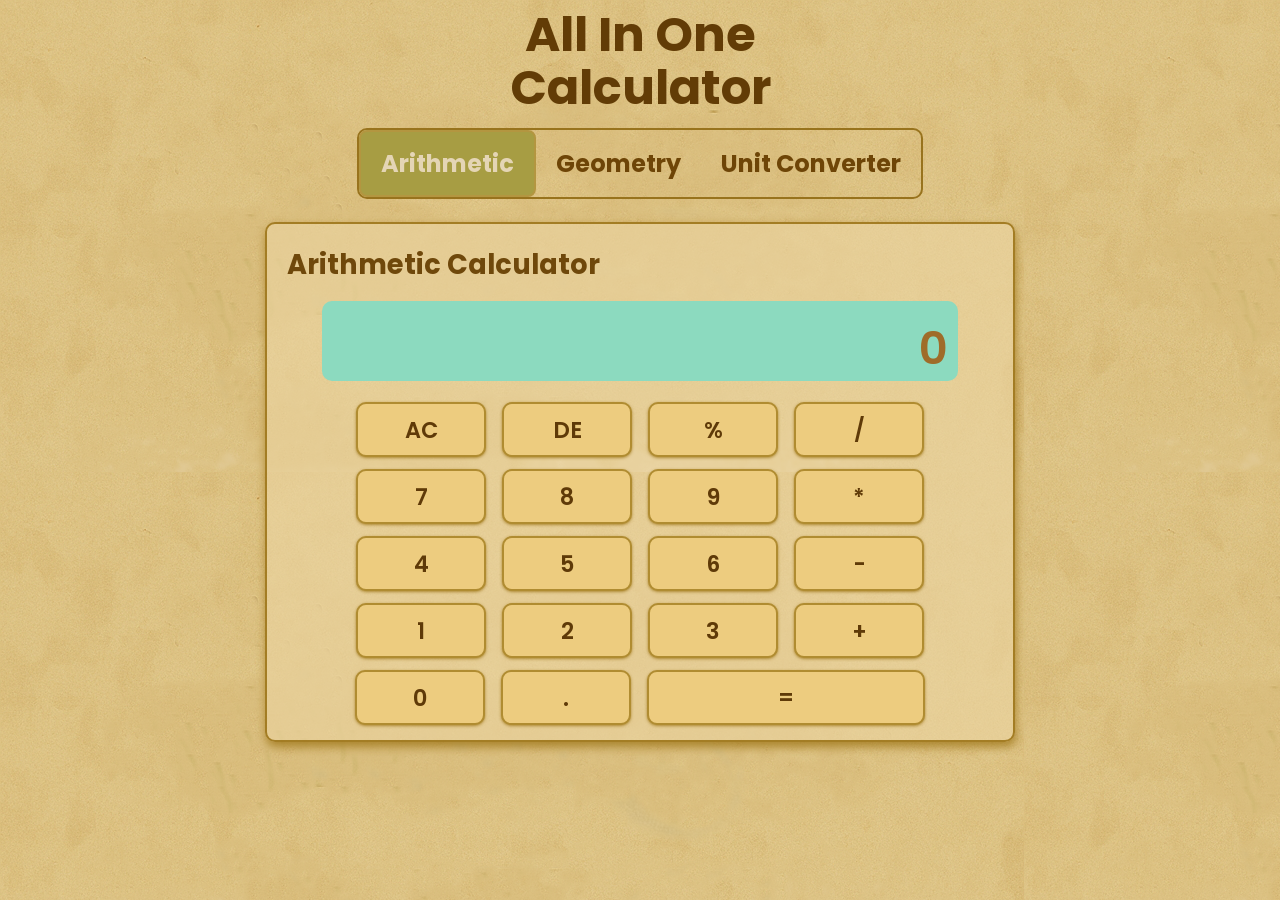
==== index.html @ 31ce897f "commit" ====
<!DOCTYPE html>
<html lang="en">
  <head>
    <meta charset="UTF-8" />
    <meta name="viewport" content="width=device-width, initial-scale=1.0" />
    <title>All In One Calculator</title>
    <link rel="stylesheet" href="../css/style.css" />
  </head>
  <body>
    <header>
      <h1>
        All In One <br />
        Calculator
      </h1>
      <div class="nav">
        <a class="navLink active arithmeticLink">Arithmetic</a>
        <a class="navLink geometryLink">Geometry</a>
        <a class="navLink unitLink">Unit Converter</a>
      </div>
    </header>
    <div class="container">
      <!-- Arithmetic Calculator -->
      <div class="arithmeticCal">
        <h3>Arithmetic Calculator</h3>
        <form>
          <div class="display">
            <input type="text" name="display" placeholder="0" disabled />
          </div>
          <div>
            <input type="button" value="AC" onclick="display.value = '' " />
            <input
              type="button"
              value="DE"
              onclick="display.value = display.value.toString().slice(0,-1) "
            />
            <input type="button" value="%" onclick="display.value += '%' " />
            <input type="button" value="/" onclick="display.value += '/' " />
          </div>
          <div>
            <input type="button" value="7" onclick="display.value += '7' " />
            <input type="button" value="8" onclick="display.value += '8' " />
            <input type="button" value="9" onclick="display.value += '9' " />
            <input type="button" value="*" onclick="display.value += '*' " />
          </div>
          <div>
            <input type="button" value="4" onclick="display.value += '4' " />
            <input type="button" value="5" onclick="display.value += '5' " />
            <input type="button" value="6" onclick="display.value += '6' " />
            <input type="button" value="-" onclick="display.value += '-' " />
          </div>
          <div>
            <input type="button" value="1" onclick="display.value += '1' " />
            <input type="button" value="2" onclick="display.value += '2' " />
            <input type="button" value="3" onclick="display.value += '3' " />
            <input type="button" value="+" onclick="display.value += '+' " />
          </div>
          <div>
            <input type="button" value="0" onclick="display.value += '0' " />
            <input type="button" value="." onclick="display.value += '.' " />
            <input
              type="button"
              value="="
              class="equal"
              onclick="display.value = eval(display.value)"
            />
          </div>
        </form>
      </div>

      <!-- Geometry Calculator -->
      <div class="geometryCal">
        <h3>Geometry Calculator</h3>
        <div class="geometry">
          <div class="left">
            <div class="d2">
              <span class="d">2D</span>
              <a class="geoLink active2 circleLink"
                ><img
                  class="img1"
                  src="../assets/images/circle.png"
                  style="width: 60px"
                  alt=""
                />
                <span style="margin-top: -3px">Circle</span>
              </a>
              <a class="geoLink squareLink"
                ><img
                  class="img2"
                  src="../assets/images/square.png"
                  style="width: 60px"
                  alt=""
                />
                <span style="margin-top: -3px">Square</span></a
              >
              <a class="geoLink rectangleLink"
                ><img
                  class="img3"
                  src="../assets/images/rectagle.png"
                  style="width: 70px; height: 55px"
                  alt=""
                />
                <span style="margin-top: -3px">Rectangle</span></a
              >
            </div>
            <div class="d3">
              <span class="d">3D</span>
              <a class="geoLink cubeLink"
                ><img
                  class="img4"
                  src="../assets/images/cube.png"
                  style="width: 60px"
                  alt=""
                />
                <span style="margin-top: -2px">Cube</span></a
              >
              <a class="geoLink sphereLink"
                ><img
                  class="img5"
                  src="../assets/images/sphere.png"
                  style="width: 60px"
                  alt=""
                />
                <span style="margin-top: -3px">Sphere</span></a
              >
              <a class="geoLink cylinderLink"
                ><img
                  class="img6"
                  src="../assets/images/cylinder.png"
                  style="width: 60px; height: 60px"
                  alt=""
                />
                <span style="margin-top: -3px">Cylinder</span></a
              >
            </div>
          </div>

          <!-- ================== Circle Calculator ================== -->
          <div class="right circleCalculator" id="circleCalculator">
            <h4>Circle Calculator</h4>
            <p>Measurement Type</p>
            <select id="calculationType">
              <option value="A">Area</option>
              <option value="P">Perimeter</option>
            </select>
            <div class="fd">
              <div class="formula">
                <span>Formula:</span>
                <p id="formulaDisplay">A = 2&pi;r&sup2;</p>
              </div>
            </div>
            <div class="circle">
              <div class="circleValues">
                <div class="radius">
                  <p>Radius (r)</p>
                  <div
                    style="
                      display: flex;
                      justify-content: center;
                      align-items: center;
                      margin-bottom: 1px;
                    "
                  >
                    <input type="number" id="circleRadius" placeholder="0" />
                    <select id="unitSelect">
                      <option value="mm">mm</option>
                      <option value="cm">cm</option>
                      <option value="m">m</option>
                    </select>
                  </div>
                </div>
                <div class="pi">
                  <p>Pi (&pi;)</p>
                  <input id="circlePi" placeholder="3.14159" disabled />
                </div>
              </div>
              <button
                class="cal"
                id="calculateCircle"
                onclick="circleCalculate()"
              >
                Calculate
              </button>
              <div id="circleResult">
                <span>Result</span>
                <p class="outputCircle"></p>
              </div>
            </div>
          </div>

          <!-- ================== Square Calculator ================== -->
          <div class="right squareCalculator">
            <h4>Square Calculator</h4>
            <p>Measurement Type</p>
            <select id="calculationTypeSquare">
              <option value="A">Area</option>
              <option value="P">Perimeter</option>
            </select>
            <div class="fd">
              <div class="formula">
                <span>Formula:</span>
                <p id="formulaDisplaySquare">A = a&sup2;</p>
              </div>
            </div>
            <div class="square">
              <div class="squareValues">
                <div class="side">
                  <p>Side (a)</p>
                  <div
                    style="
                      display: flex;
                      justify-content: center;
                      align-items: center;
                      margin-bottom: 1px;
                      margin-right: 10px;
                    "
                  >
                    <input type="number" id="squareSide" placeholder="0" />
                    <select id="unitSelectSquare">
                      <option value="mm">mm</option>
                      <option value="cm">cm</option>
                      <option value="m">m</option>
                      <option value="inch">inch</option>
                      <option value="foot">foot</option>
                    </select>
                  </div>
                </div>
              </div>
              <button
                class="cal"
                id="calculateSquare"
                onclick="calculateSquare()"
              >
                Calculate
              </button>
              <div id="circleResult">
                <span>Result</span>
                <p class="outputSquare"></p>
              </div>
            </div>
          </div>

          <!-- ================== Rectangle Calculator ================== -->
          <div class="right rectangleCalculator">
            <h4>Rectangle Calculator</h4>
            <p>Measurement Type</p>
            <select id="calculationTypeRect">
              <option value="A">Area</option>
              <option value="P">Perimeter</option>
            </select>
            <div class="fd">
              <div class="formula">
                <span>Formula:</span>
                <p id="formulaDisplayRect">A = l x b</p>
              </div>
            </div>
            <div class="rectangle">
              <div class="rectangleValues">
                <div class="length">
                  <p>Length (l)</p>
                  <input type="number" id="rectangleLength" placeholder="0" />
                </div>
                <div class="breadth">
                  <p>Breadth (b)</p>
                  <input type="number" id="rectangleBreadth" placeholder="0" />
                </div>
              </div>
              <button
                class="cal"
                id="calculateRectangle"
                onclick="calculateRectangle()"
              >
                Calculate
              </button>
              <div id="circleResult">
                <span>Result</span>
                <p class="outputRectangle"></p>
              </div>
            </div>
          </div>

          <!-- ================== Cube Calculator ================== -->
          <div class="right cubeCalculator">
            <h4>Cube Calculator</h4>
            <p>Measurement Type</p>
            <select id="calculationTypeCube">
              <option value="LSA">Lateral Surface Area (LSA)</option>
              <option value="TSA">Total Surface Area (TSA)</option>
              <option value="V">Volume (V)</option>
            </select>
            <div class="fd">
              <div class="formula">
                <span>Formula:</span>
                <p id="formulaDisplayCube">LSA = 4 x a&sup2;</p>
              </div>
            </div>
            <div class="cube">
              <div class="cubeValues">
                <div class="side">
                  <p>Side (a)</p>
                  <div
                    style="
                      display: flex;
                      justify-content: center;
                      align-items: center;
                      margin-bottom: 1px;
                      margin-right: 10px;
                    "
                  >
                    <input type="number" id="cubeSide" placeholder="0" />
                    <select id="unitSelectCube">
                      <option value="mm">mm</option>
                      <option value="cm">cm</option>
                      <option value="m">m</option>
                      <option value="inch">inch</option>
                      <option value="foot">foot</option>
                    </select>
                  </div>
                </div>
              </div>
              <button class="cal" id="calculateCube" onclick="calculateCube()">
                Calculate
              </button>
              <div id="circleResult">
                <span>Result</span>
                <p class="outputCube"></p>
              </div>
            </div>
          </div>

          <!-- ================== Sphere Calculator ================== -->
          <div class="right sphereCalculator">
            <h4>Sphere Calculator</h4>
            <p>Measurement Type</p>
            <select id="calculationTypeSphere">
              <option value="SA">Surface Area (SA)</option>
              <option value="V">Volume (V)</option>
            </select>
            <div class="fd">
              <div class="formula">
                <span>Formula:</span>
                <p id="formulaDisplaySphere">SA = 4 x &pi; x r&sup2;</p>
              </div>
            </div>
            <div class="sphere">
              <div class="sphereValues">
                <div class="radius">
                  <p>Radius (r)</p>
                  <div
                    style="
                      display: flex;
                      justify-content: center;
                      align-items: center;
                      margin-bottom: 1px;
                    "
                  >
                    <input type="number" id="sphereRadius" placeholder="0" />
                    <select id="unitSelectSphere">
                      <option value="mm">mm</option>
                      <option value="cm">cm</option>
                      <option value="m">m</option>
                    </select>
                  </div>
                </div>
                <div class="pi">
                  <p>Pi (&pi;)</p>
                  <input id="spherePi" placeholder="3.14159" disabled />
                </div>
              </div>
              <button
                class="cal"
                id="calculateSphere"
                onclick="calculateSphere()"
              >
                Calculate
              </button>
              <div id="circleResult">
                <span>Result</span>
                <p class="outputSphere"></p>
              </div>
            </div>
          </div>

          <!-- ================== Cylinder Calculator ================== -->
          <div class="right cylinderCalculator">
            <h4>Cylinder Calculator</h4>
            <p>Measurement Type</p>
            <select id="calculationTypeCyl">
              <option value="LSA">Lateral Surface Area (LSA)</option>
              <option value="TSA">Total Surface Area (TSA)</option>
              <option value="V">Volume (V)</option>
            </select>
            <div class="fd">
              <div class="formula">
                <span>Formula:</span>
                <p id="formulaDisplayCyl">TSA = 2&pi;rh + 2&pi;r&sup2;</p>
              </div>
            </div>

            <div class="cylinder">
              <div class="cylinderValues">
                <div class="radius">
                  <p>Radius (r)</p>
                  <input type="number" id="cylinderRadius" placeholder="0" />
                </div>
                <div class="height">
                  <p>Height (h)</p>
                  <input type="number" id="cylinderHeight" placeholder="0" />
                </div>
              </div>
              <button
                class="cal"
                id="calculateCylinder"
                onclick="calculateCylinder()"
              >
                Calculate
              </button>
              <div id="circleResult">
                <span>Result</span>
                <p class="outputCylinder"></p>
              </div>
            </div>
          </div>
        </div>
      </div>

      <div class="unitConverter">
        <h3>Unit Converter</h3>
        <div class="unitConverterCal">
          <div class="left">
            <div class="l1">
              <a class="unitLink active1 lengthLink"
                ><img
                  class="img7"
                  src="../assets/images/length.png"
                  style="width: 90px"
                  alt=""
                /><span>Length</span></a
              >
              <a class="unitLink weightLink"
                ><img
                  class="img8"
                  src="../assets/images/weight.png"
                  style="width: 90px"
                  alt=""
                /><span>Weight</span></a
              >
              <a class="unitLink timeLink"
                ><img
                  class="img9"
                  src="../assets/images/time.png"
                  style="width: 60px"
                  alt=""
                /><span>Time</span></a
              >
            </div>

            <div class="l2">
              <a class="unitLink temperatureLink"
                ><img
                  class="img10"
                  src="../assets/images/temp.png"
                  style="width: 60px"
                  alt=""
                /><span>Temperature</span></a
              >
              <a class="unitLink volumeLink"
                ><img
                  class="img11"
                  src="../assets/images/volume.png"
                  style="width: 60px"
                  alt=""
                /><span>Volume</span></a
              >
              <a class="unitLink currencyLink"
                ><img
                  class="img12"
                  src="../assets/images/currency.png"
                  style="width: 40px"
                  alt=""
                /><span>Currency</span></a
              >
            </div>
          </div>

          <div class="right length" id="Length">
            <h4>Length Converter</h4>
            <p>Value to Convert</p>
            <input type="number" id="inputValue" placeholder="0" />
            <div class="units">
              <div class="fromTo">
                <p>From</p>
                <select id="from">
                  <option value="m">Meter</option>
                  <option value="km">Kilometer</option>
                  <option value="cm">Centimeter</option>
                  <option value="mm">Millimeter</option>
                </select>
                <p>To</p>
                <select id="to">
                  <option value="km">Kilometer</option>
                  <option value="cm">Centimeter</option>
                  <option value="mm">Millimeter</option>
                  <option value="m">Meter</option>
                </select>
              </div>
              <button id="convert" onclick="convertLength()">Convert</button>
            </div>

            <div id="result">
              <span>Result</span>
              <p class="outputValue outputLength"></p>
            </div>
          </div>

          <div class="right weight">
            <h4>Weight Converter</h4>
            <p>Value to Convert</p>
            <input type="number" id="inputWeight" placeholder="0" />
            <div class="units">
              <div class="fromTo">
                <p>From</p>
                <select id="fromWeight">
                  <option value="g">Gram</option>
                  <option value="kg">Kilogram</option>
                  <option value="mg">Milligram</option>
                </select>
                <p>To</p>
                <select id="toWeight">
                  <option value="kg">Kilogram</option>
                  <option value="mg">Milligram</option>
                  <option value="g">Gram</option>
                </select>
              </div>
              <button id="convert" onclick="convertWeight()">Convert</button>
            </div>

            <div id="result">
              <span>Result</span>
              <p class="outputValue outputWeight"></p>
            </div>
          </div>

          <div class="right time">
            <h4>Time Converter</h4>
            <p>Value to Convert</p>
            <input type="number" id="inputTime" placeholder="0" />
            <div class="units">
              <div class="fromTo">
                <p>From</p>
                <select id="fromTime">
                  <option value="sec">Second</option>
                  <option value="min">Minute</option>
                  <option value="hr">Hour</option>
                </select>
                <p>To</p>
                <select id="toTime">
                  <option value="min">Minute</option>
                  <option value="hr">Hour</option>
                  <option value="sec">Second</option>
                </select>
              </div>
              <button id="convert" onclick="convertTime()">Convert</button>
            </div>

            <div id="result">
              <span>Result</span>
              <p class="outputValue outputTime"></p>
            </div>
          </div>

          <div class="right temperature">
            <h4>Temperature Converter</h4>
            <p>Value to Convert</p>
            <input type="number" id="inputTemp" placeholder="0" />
            <div class="units">
              <div class="fromTo">
                <p>From</p>
                <select id="fromTemp">
                  <option value="C">Celsius</option>
                  <option value="F">Fahrenheit</option>
                  <option value="K">Kelvin</option>
                </select>
                <p>To</p>
                <select id="toTemp">
                  <option value="F">Fahrenheit</option>
                  <option value="K">Kelvin</option>
                  <option value="C">Celsius</option>
                </select>
              </div>
              <button id="convert" onclick="convertTemperature()">
                Convert
              </button>
            </div>

            <div id="result">
              <span>Result</span>
              <p class="outputValue outputTemperature"></p>
            </div>
          </div>

          <div class="right volume">
            <h4>Volume Converter</h4>
            <p>Value to Convert</p>
            <input type="number" id="inputVolume" placeholder="0" />
            <div class="units">
              <div class="fromTo">
                <p>From</p>
                <select id="fromVolume">
                  <option value="liter">Liter</option>
                  <option value="milliliter">Milliliter</option>
                </select>
                <p>To</p>
                <select id="toVolume">
                  <option value="milliliter">Milliliter</option>
                  <option value="liter">Liter</option>
                </select>
              </div>
              <button id="convert" onclick="convertVolume()">Convert</button>
            </div>

            <div id="result">
              <span>Result</span>
              <p class="outputValue outputVolume"></p>
            </div>
          </div>

          <div class="right currency">
            <h4>Currency Converter</h4>
            <p>Value to Convert</p>
            <input type="number" id="inputCurrency" placeholder="0" />
            <div class="units">
              <div class="fromTo">
                <p>From</p>
                <select id="fromCu">
                  <option value="usd">USD</option>
                  <option value="eur">EUR</option>
                  <option value="gbp">GBP</option>
                  <option value="inr">INR</option>
                </select>
                <p>To</p>
                <select id="toCu">
                  <option value="eur">EUR</option>
                  <option value="gbp">GBP</option>
                  <option value="inr">INR</option>
                  <option value="usd">USD</option>
                </select>
              </div>
              <button id="convert" onclick="convertCurrency()">Convert</button>
            </div>

            <div id="result">
              <span>Result</span>
              <p class="outputValue outputCurrency"></p>
            </div>
          </div>
        </div>
      </div>
    </div>

    <script src="../javascript/main.js"></script>
  </body>
</html>
---- css/style.css ----
@import url('https://fonts.googleapis.com/css2?family=Poppins:ital,wght@0,100;0,200;0,300;0,400;0,500;0,600;0,700;0,800;0,900;1,100;1,200;1,300;1,400;1,500;1,600;1,700;1,800;1,900&display=swap');
*{
    margin: 0;
    padding: 0;
    box-sizing: border-box;
    font-family: "Poppins", sans-serif;
}
body{
    width: 100vw;
    height: 100vh;
    background: url(../assets/images/background.png);
}
header{
    display: flex;
    justify-content: center;
    align-items: center;
    flex-direction: column;
    padding: 23px 0;
}
.container{
    display: flex;
    justify-content: center;
    align-items: center;
    flex-direction: column;
}
h1{
    font-size: 3rem;
    color: #623c06;
    text-align: center;
    margin-top: -15px;
    line-height: 53px;
}
.nav{
    display: flex;
    justify-content: center;
    align-items: center;
    margin-top: 14px;
    border: 2.5px solid #98731d;
    border-radius: 10px;
    background-color: transparent;
}

.nav a{
    font-size: 1.5rem;
    font-weight: 700;
    color: rgba(110, 69, 7);
    cursor: pointer;
    padding: 14px 20px;
    border-radius: 8px;
    
}

.nav a.active{
    background-color: #a79d43;
    color: #ecdcc4e3;
    border: 2px solid #b39640;
}
.nav a:hover{
    color: #3d3c3c;
}
.nav .active:hover{
    background-color: #a79d43;
    color: #ecdcc4;
}
.navLink{
    transition: 0.1s;
}
/* Arithmetic Calculator */

.arithmeticCal{
    width: 750px;
    height: 520px;
    padding: 20px;
    border-radius: 10px;
    background-color: #ecd6a29f;
    box-shadow: 1px 5px 10px #9b7110be;
    border: 2.8px solid #986f11d9;
    margin-bottom: 20px;
}

h3{
    font-size: 1.7rem;
    color: rgba(111, 72, 11);
    margin-bottom: 15px;  
}

.arithmeticCal form{
    display: flex;
    flex-direction: column;
    align-items: center;
    justify-content: center;
}

.arithmeticCal .display{
    background-color: rgb(140, 218, 191);
    border-radius: 10px;
    width: 90%;
    height: 80px;
    display: flex;
    justify-content: flex-end;
    margin-bottom: 15px;
}

.arithmeticCal .display input{
    flex: 1;
    border: none;
    outline: none;
    background-color: transparent;
    text-align: end;
    margin-right: 10px;
    font-size: 2.8rem;
    margin-top: 20px;
    box-shadow: none;
    color: rgba(107, 117, 49);
}

input{
    width: 130px;
    height: 55px;
    margin: 6px;
    border-radius: 10px;
    font-size: 1.4rem;
    color: #5f3a08;
    font-weight: 600;
    cursor: pointer;
    background-color: #edcc7f;
    border: 2.3px solid #b08c31;
    box-shadow: 0 1px 3px #9b7110be;
}
::placeholder {
  color: #9f6c29;
  opacity: 1;
}

::-ms-input-placeholder {
  color: #5f3a08;
}
input:hover{
    background-color: #f0d88c;
}

.equal{
    width: 278px;
}





/* Geometry Calculator */
.geometryCal{
    width: 750px;
    height: fit-content;
    padding: 20px;
    background-color: #ecd6a29f;
    box-shadow: 1px 5px 10px #9b7110be;
    border: 2.8px solid #986f11d9;
    border-radius: 10px;
    display: flex;
    justify-content: center;
    align-items: center;
    display: none;
}

.geometry{
    display: flex;
    align-items: center;
    justify-content: center;
    gap: 19px;
}

.geometry .left{
    color: #5e440e;
    border: 2px solid #9d7f2e;
}

.geometry .right{
    h4{
        color: rgba(111, 72, 11);
    }
    p{
        color: #8e6719;
    }
}

.d2 span{
    font-size: 1.2rem;
    font-weight: 600;
    display: flex;
    justify-content: center;
    align-items: center;
    text-align: center;
    margin-bottom: -8px;
    margin-top: 10px;
}

.d3 span{
    font-size: 1.2rem;
    font-weight: 600;
    display: flex;
    justify-content: center;
    align-items: center;
    text-align: center;
    margin-bottom: -8px;
    margin-top: 10px
}



#circleResult{
    width: 365px;
    margin-top: 10px;
    margin-left: 6px;
    border-radius: 5px;
    color: #8e6719;
    border: 2px solid #9d7f2ec3;
    padding: 5px 10px;
    height: 70px;
}
#circleResult span{
    font-size: 0.9rem;
}
#circleResult .outputValue{
    font-size: 1.8rem;
    font-weight: 600;
    margin-top: 0px;
    margin-left: 10px;
}

#calculationType, 
#calculationTypeSquare, 
#calculationTypeRect,
#calculationTypeCube, 
#calculationTypeSphere, 
#calculationTypeCyl{
    width: 350px;
    height: 40px;
    font-size: 1rem;
    padding: 5px 10px;
    border-radius: 5px;
    border: 2px solid #9d7f2ed1;
    margin-left: 10px;
    background-color: transparent;
    outline: none;
    color: #5c410d;
}

option{
    color: #5c410d;
}
.circleValues{
    display: flex;
    gap: 12spx;
    margin-top: 7px;
}
.radius #radius{
    width: 170px;
}

.pi #pi{
    width: 170px;
}

.cal{
    width: 365px;
    height: 50px;
    font-size: 1.3rem;
    font-weight: 600;
    cursor: pointer;
    border-radius: 5px;
    border: none;
    background-color: #a79d43;
    color: #ecdcc4e3;
    margin-left: 5px;
    margin-top: 2px;
}

.cal:hover{
    background-color: #428ad7;
}

.fd{
    display: flex;
    flex-direction: column;
    align-items: center;
    justify-content: center;
}
.formula{
    width: fit-content;
    margin-top: 10px;
    color: #5c410d;
    text-align: center;
    border-radius: 5px;
    border: 2px solid #9d7f2ed1;
    padding: 8px 12px;
    border-radius: 5px;
    
}
.formula span{
    font-weight: 600;
}
#formulaDisplay,
#formulaDisplaySquare,
#formulaDisplayRect,
#formulaDisplayCube,
#formulaDisplaySphere,
#formulaDisplayCyl{
    font-size: 1.6rem;
}


.circleCalculator{
    h4{
        margin-bottom: -5px;
    }
    display: none;
}

.squareCalculator{
    h4{
        margin-bottom: -5px;
    }
    display: none;
}

.rectangleCalculator{
    h4{
        margin-bottom: -5px;
    }
    .rectangleValues{
        display: flex;
        gap: 12px;
        margin-top: 7px;
    }
    display: none;
}

.cubeCalculator{
    h4{
        margin-bottom: -5px;
    }
    display: none;
}

.sphereCalculator{
    h4{
        margin-bottom: -5px;
    }
    .sphereValues{
        display: flex;
        margin-top: 7px;
    }
   display: none;
}

.cylinderCalculator{
    h4{
        margin-bottom: -5px;
    }
    .cylinderValues{
        display: flex;
        gap: 12px;
        margin-top: 7px;
    }
    #height{
        width: 170px;
    }
    display: none;
}






/* Unit Converter */
.unitConverter{
    width: 750px;
    height: 520px;
    padding: 20px;
    background-color: #ecd6a29f;
    box-shadow: 1px 5px 10px #9b7110be;
    border: 2.8px solid #986f11d9;
    border-radius: 10px;
    display: flex;
    justify-content: center;
    align-items: center;
    display: none;
}


.unitConverterCal{
    display: flex;
    align-items: center;
    justify-content: center;
    gap: 20px;
}
.left{
    margin-left: 10px;
    height: 424px;
    /* width: 280px; */
    color: #5e440e;
    border: 2px solid #9d7f2e;
    display: flex;
    flex-wrap: wrap;
    border-radius: 10px;
}

.left a{
    width: 115px;
    height: 100px;
    display: flex;
    justify-content: center;
    flex-direction: column;
    align-items: center;
    border: 2px solid #9d7f2e;
    margin: 24px 12px;
    border-radius: 17px;
    cursor: pointer;
    font-weight: 600;
}

.l1 a{
    transition: 0.1s;
    margin: 30px 12px;
}
.l2 a{
    transition: 0.1s;
    margin: 30px 12px;
}
    

.right{
    flex: 1;
    border: 2px solid #9d7f2e;
    border-radius: 10px;
    padding: 10px;
}

h4{
    font-size: 1.2rem;
    color: #333;
    margin-bottom: 10px;  
}
.right p{
    font-size: 1.2rem;
    color: #8e6719;
    margin-top: 5px;
    margin-left: 5px;  
    font-weight: 600;
}
.right input{
    width: 95%;
    height: 40px;
    font-size: 1.2rem;
    padding: 5px 10px;
    margin-bottom: 7px;
    border-radius: 5px;
    background-color: transparent;
    border: 2px solid #9d7f2ec3;
    box-shadow: none;
    outline: none;
}
#unitSelect, #unitSelectSphere, #unitSelectCube, #unitSelectRect, #unitSelectCyl, #unitSelectSquare{
    width: 55px;
    height: 40px;
    font-size: 1rem;
    border-radius: 5px;
    border: 2px solid #9d7f2ec3;
    outline: none;
    color: #5c410d;
    background-color: transparent;
}

.right .units{
    display: flex;
    gap: 20px;
}

.fromTo{
    display: flex;
    flex-direction: column;
    gap: 10px;
}
.fromTo select{
    width: 250px;
    height: 40px;
    font-size: 1rem;
    padding: 5px 10px;
    border-radius: 5px;
    color: #5c410d;
    background-color: transparent;
    border: 2px solid #9d7f2ec3;
    margin-left: 5px;
    outline: none;
}
.units button{
    width: 100%;
    height: 128px;
    font-size: 1.3rem;
    font-weight: 600;
    cursor: pointer;
    border-radius: 5px;
    border: none;
    background-color: #a79d43;
    color: #ecdcc4e3;
    margin-top: 40px;
}
.units button:hover{
    background-color: #428ad7;
}
#result{
    width: 95%;
    margin-top: 23px;
    margin-bottom: 10px;
    margin-left: 6px;
    border-radius: 5px;
    color: #5c410d;
    border: 2px solid #9d7f2ec3;
    padding: 5px 10px;
    height: 83px;
}
#result span{
    font-size: 0.9rem;
}
.outputCircle, .outputSquare, .outputRect, .outputCube, .outputSphere, .outputCyl{
    font-size: 1.2rem !important;
    font-weight: 600;
    margin-top: 0px;
    margin-left: 10px;
    
}

.weight{
    display: none;
}

.time{
    display: none;
}

.temperature{
    display: none;
}

.volume{
    display: none;
}

.currency{
    display: none;
}
















@media (max-width: 767px) {
    header{
        padding: 4vw 0 5vw 0;
    }
    header h1{
        font-size: 2.2rem;
        line-height: 2rem;
        margin: 0 6vw
    }
    .arithmeticCal {
        width: 95vw;
        height: fit-content;
    }
    .arithmeticCal h3{
        text-align: center;
        font-size: 6vw;
    }
    form input{
        width: 18vw;
        margin: 5px 0.1vw;
    }
    form .equal{
        width: 38vw;
    }
    .nav{
        margin-top: 3.1vw;
        margin-bottom: 0.1vw;
        padding: 1vw;
    }
    .nav a{
        font-size: 3vw;
        padding: 2vw;
    }
    

    .geometryCal {
        width: 95vw;
        height: fit-content;
    }
    .geometry {
        flex-direction: column;
    }
    .geometry .left{
        flex-direction: row;
        height: 16.5vw;
        width: 83vw;
        flex-wrap: nowrap;
        overflow-y: auto;
        scrollbar-width: none;
        margin-left: -10px;
    }
    .left .d2{
        display: flex;   
        span{
            font-size: 2.5vw;
        } 
    }
    .geometry .left .d3{
        display: flex;    
        span{
            font-size: 2.5vw;
        }
    }
    .geometry .left .d{
            display: none;
    }
    .geometry .left a{
        width: 16vw;
        height: 14vw;
        margin: 1.2vw;
        border-radius: 2vw;
    }
    .geometryCal h3{
        text-align: center;
        font-size: 6vw;
    }
   
    .img1, .img2, .img4, .img5, .img6{
        width: 10vw !important;
        height: 10vw !important;
        margin-top: -0.9vw;
    }
    .img3{
        width: 12vw !important;
        height: 10vw !important;
        margin-top: -0.9vw;
    }
    .geometry .right{
        width: 84vw;
        h4{
            font-size: 5vw;
            text-align: center;
        }
        p{
            font-size: 3.5vw;
            font-weight: 600;
        }
        input{
            width: 96%;
            height: 7vw;
            font-size: 3vw;
        }
        .cal {
            width: 98%;
            height: 10vw;
            font-size: 5vw;
            margin-top: 2vw;
        }
    }
    #circleResult span {
        font-size: 3.5vw;
    }
    #calculationType, #calculationTypeSquare, #calculationTypeRect, #calculationTypeCube, #calculationTypeSphere, #calculationTypeCyl {
        width: 99%;
        margin: auto;
        font-size: 3.5vw;
        height: 8vw;
    }
    #formulaDisplay, #formulaDisplaySquare, #formulaDisplayRect, #formulaDisplayCube, #formulaDisplaySphere, #formulaDisplayCyl {
        font-size: 5vw;
    }
    .formula span {
        font-size: 3vw;
    }
    #circleResult {
        width: 98%;
    }


    .unitConverter{
        width: 95vw;
        height: fit-content;
    }
    .unitConverterCal{
        flex-direction: column;
    }
    .unitConverterCal .left{
        flex-direction: row;
        height: 16.5vw;
        width: 83vw;
        flex-wrap: nowrap;
        overflow-y: auto;
        scrollbar-width: none;
        margin-left: -10px;
    }
    .unitConverterCal .left a{
        width: 18vw;
        height: 14vw;
        margin: 1vw;
        border-radius: 2vw;
        span{
            font-size: 2.5vw;
        }
    }
    .unitConverter h3{
        text-align: center;
        font-size: 4.4vw;
    }
    .img7, .img8, .img9, .img10, .img11, .img12{
        width: 10vw !important;
        height: 8vw !important;
    }
    .l1, .l2{
        display: flex;
    }

    .unitConverterCal .right{
        width: 84vw;
        h4{
            font-size: 5vw;
            text-align: center;
        }
        p{
            font-size: 3vw;
        }
        input{
            width: 96%;
            height: 7vw;
            font-size: 3vw;
        }
        .cal {
            width: 98%;
            height: 10vw;
            font-size: 5vw;
        }
    }
    .fromTo select {
        width: 52vw;
        height: 8vw;
        font-size: 3vw;
    }
    .fromTo{
        gap: 1vw;
    }
    .units button {
        width: 20vw;
        height: 24vw;
        margin-top: 6.5vw;
        font-size: 3vw;
    }
    .right .units {
        gap: 5vw;
    }
    .right input{
        margin-bottom: 0vw;
    }
    #result .outputValue {
        font-size: 4vw;
    }
}
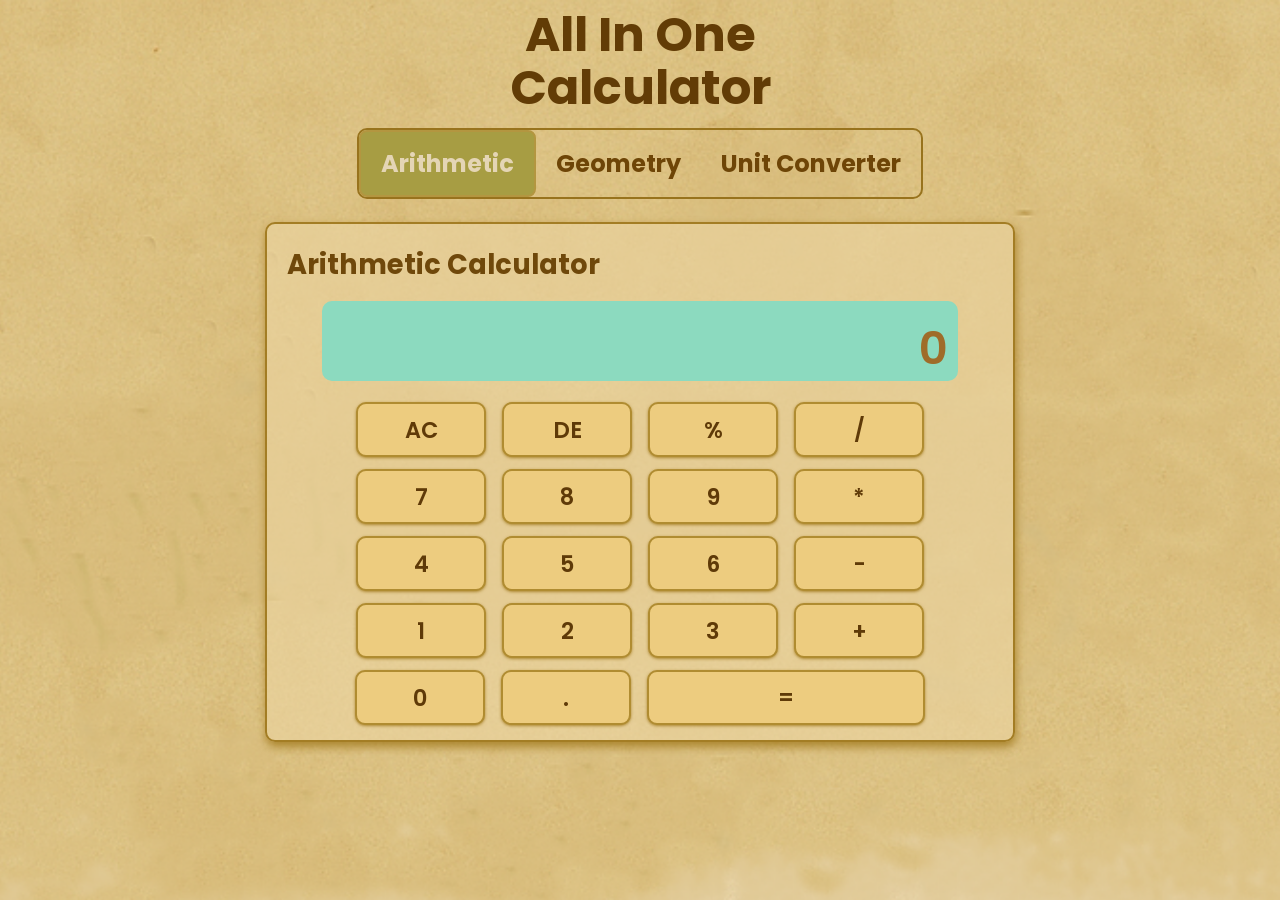
==== commit 99457dc8: "commit" ====
--- a/index.html
+++ b/index.html
@@ -4,7 +4,7 @@
     <meta charset="UTF-8" />
     <meta name="viewport" content="width=device-width, initial-scale=1.0" />
     <title>All In One Calculator</title>
-    <link rel="stylesheet" href="../css/style.css" />
+    <link rel="stylesheet" href="/style.css" />
   </head>
   <body>
     <header>
@@ -657,6 +657,6 @@
       </div>
     </div>
 
-    <script src="../javascript/main.js"></script>
+    <script src="/main.js"></script>
   </body>
 </html>
--- a/style.css
+++ b/style.css
@@ -0,0 +1,779 @@
+@import url('https://fonts.googleapis.com/css2?family=Poppins:ital,wght@0,100;0,200;0,300;0,400;0,500;0,600;0,700;0,800;0,900;1,100;1,200;1,300;1,400;1,500;1,600;1,700;1,800;1,900&display=swap');
+*{
+    margin: 0;
+    padding: 0;
+    box-sizing: border-box;
+    font-family: "Poppins", sans-serif;
+}
+body{
+    width: 100vw;
+    height: 100vh;
+    background: url(../assets/images/background.png) no-repeat center center/cover;
+    
+}
+header{
+    display: flex;
+    justify-content: center;
+    align-items: center;
+    flex-direction: column;
+    padding: 23px 0;
+}
+.container{
+    display: flex;
+    justify-content: center;
+    align-items: center;
+    flex-direction: column;
+}
+h1{
+    font-size: 3rem;
+    color: #623c06;
+    text-align: center;
+    margin-top: -15px;
+    line-height: 53px;
+}
+.nav{
+    display: flex;
+    justify-content: center;
+    align-items: center;
+    margin-top: 14px;
+    border: 2.5px solid #98731d;
+    border-radius: 10px;
+    background-color: transparent;
+}
+
+.nav a{
+    font-size: 1.5rem;
+    font-weight: 700;
+    color: rgba(110, 69, 7);
+    cursor: pointer;
+    padding: 14px 20px;
+    border-radius: 8px;
+    
+}
+
+.nav a.active{
+    background-color: #a79d43;
+    color: #ecdcc4e3;
+    border: 2px solid #b39640;
+}
+.nav a:hover{
+    color: #3d3c3c;
+}
+.nav .active:hover{
+    background-color: #a79d43;
+    color: #ecdcc4;
+}
+.navLink{
+    transition: 0.1s;
+}
+/* Arithmetic Calculator */
+
+.arithmeticCal{
+    width: 750px;
+    height: 520px;
+    padding: 20px;
+    border-radius: 10px;
+    background-color: #ecd6a29f;
+    box-shadow: 1px 5px 10px #9b7110be;
+    border: 2.8px solid #986f11d9;
+    margin-bottom: 20px;
+}
+
+h3{
+    font-size: 1.7rem;
+    color: rgba(111, 72, 11);
+    margin-bottom: 15px;  
+}
+
+.arithmeticCal form{
+    display: flex;
+    flex-direction: column;
+    align-items: center;
+    justify-content: center;
+}
+
+.arithmeticCal .display{
+    background-color: rgb(140, 218, 191);
+    border-radius: 10px;
+    width: 90%;
+    height: 80px;
+    display: flex;
+    justify-content: flex-end;
+    margin-bottom: 15px;
+}
+
+.arithmeticCal .display input{
+    flex: 1;
+    border: none;
+    outline: none;
+    background-color: transparent;
+    text-align: end;
+    margin-right: 10px;
+    font-size: 2.8rem;
+    margin-top: 20px;
+    box-shadow: none;
+    color: rgba(107, 117, 49);
+}
+
+input{
+    width: 130px;
+    height: 55px;
+    margin: 6px;
+    border-radius: 10px;
+    font-size: 1.4rem;
+    color: #5f3a08;
+    font-weight: 600;
+    cursor: pointer;
+    background-color: #edcc7f;
+    border: 2.3px solid #b08c31;
+    box-shadow: 0 1px 3px #9b7110be;
+}
+::placeholder {
+  color: #9f6c29;
+  opacity: 1;
+}
+
+::-ms-input-placeholder {
+  color: #5f3a08;
+}
+input:hover{
+    background-color: #f0d88c;
+}
+
+.equal{
+    width: 278px;
+}
+
+
+
+
+
+/* Geometry Calculator */
+.geometryCal{
+    width: 750px;
+    height: fit-content;
+    padding: 20px;
+    background-color: #ecd6a29f;
+    box-shadow: 1px 5px 10px #9b7110be;
+    border: 2.8px solid #986f11d9;
+    border-radius: 10px;
+    display: flex;
+    justify-content: center;
+    align-items: center;
+    display: none;
+}
+
+.geometry{
+    display: flex;
+    align-items: center;
+    justify-content: center;
+    gap: 19px;
+}
+
+.geometry .left{
+    color: #5e440e;
+    border: 2px solid #9d7f2e;
+}
+
+.geometry .right{
+    h4{
+        color: rgba(111, 72, 11);
+    }
+    p{
+        color: #8e6719;
+    }
+}
+
+.d2 span{
+    font-size: 1.2rem;
+    font-weight: 600;
+    display: flex;
+    justify-content: center;
+    align-items: center;
+    text-align: center;
+    margin-bottom: -8px;
+    margin-top: 10px;
+}
+
+.d3 span{
+    font-size: 1.2rem;
+    font-weight: 600;
+    display: flex;
+    justify-content: center;
+    align-items: center;
+    text-align: center;
+    margin-bottom: -8px;
+    margin-top: 10px
+}
+
+
+
+#circleResult{
+    width: 365px;
+    margin-top: 10px;
+    margin-left: 6px;
+    border-radius: 5px;
+    color: #8e6719;
+    border: 2px solid #9d7f2ec3;
+    padding: 5px 10px;
+    height: 70px;
+}
+#circleResult span{
+    font-size: 0.9rem;
+}
+#circleResult .outputValue{
+    font-size: 1.8rem;
+    font-weight: 600;
+    margin-top: 0px;
+    margin-left: 10px;
+}
+
+#calculationType, 
+#calculationTypeSquare, 
+#calculationTypeRect,
+#calculationTypeCube, 
+#calculationTypeSphere, 
+#calculationTypeCyl{
+    width: 350px;
+    height: 40px;
+    font-size: 1rem;
+    padding: 5px 10px;
+    border-radius: 5px;
+    border: 2px solid #9d7f2ed1;
+    margin-left: 10px;
+    background-color: transparent;
+    outline: none;
+    color: #5c410d;
+}
+
+option{
+    color: #5c410d;
+}
+.circleValues{
+    display: flex;
+    gap: 12spx;
+    margin-top: 7px;
+}
+.radius #radius{
+    width: 170px;
+}
+
+.pi #pi{
+    width: 170px;
+}
+
+.cal{
+    width: 365px;
+    height: 50px;
+    font-size: 1.3rem;
+    font-weight: 600;
+    cursor: pointer;
+    border-radius: 5px;
+    border: none;
+    background-color: #a79d43;
+    color: #ecdcc4e3;
+    margin-left: 5px;
+    margin-top: 2px;
+}
+
+.cal:hover{
+    background-color: #428ad7;
+}
+
+.fd{
+    display: flex;
+    flex-direction: column;
+    align-items: center;
+    justify-content: center;
+}
+.formula{
+    width: fit-content;
+    margin-top: 10px;
+    color: #5c410d;
+    text-align: center;
+    border-radius: 5px;
+    border: 2px solid #9d7f2ed1;
+    padding: 8px 12px;
+    border-radius: 5px;
+    
+}
+.formula span{
+    font-weight: 600;
+}
+#formulaDisplay,
+#formulaDisplaySquare,
+#formulaDisplayRect,
+#formulaDisplayCube,
+#formulaDisplaySphere,
+#formulaDisplayCyl{
+    font-size: 1.6rem;
+}
+
+
+.circleCalculator{
+    h4{
+        margin-bottom: -5px;
+    }
+    display: none;
+}
+
+.squareCalculator{
+    h4{
+        margin-bottom: -5px;
+    }
+    display: none;
+}
+
+.rectangleCalculator{
+    h4{
+        margin-bottom: -5px;
+    }
+    .rectangleValues{
+        display: flex;
+        gap: 12px;
+        margin-top: 7px;
+    }
+    display: none;
+}
+
+.cubeCalculator{
+    h4{
+        margin-bottom: -5px;
+    }
+    display: none;
+}
+
+.sphereCalculator{
+    h4{
+        margin-bottom: -5px;
+    }
+    .sphereValues{
+        display: flex;
+        margin-top: 7px;
+    }
+   display: none;
+}
+
+.cylinderCalculator{
+    h4{
+        margin-bottom: -5px;
+    }
+    .cylinderValues{
+        display: flex;
+        gap: 12px;
+        margin-top: 7px;
+    }
+    #height{
+        width: 170px;
+    }
+    display: none;
+}
+
+
+
+
+
+
+/* Unit Converter */
+.unitConverter{
+    width: 750px;
+    height: 520px;
+    padding: 20px;
+    background-color: #ecd6a29f;
+    box-shadow: 1px 5px 10px #9b7110be;
+    border: 2.8px solid #986f11d9;
+    border-radius: 10px;
+    display: flex;
+    justify-content: center;
+    align-items: center;
+    display: none;
+}
+
+
+.unitConverterCal{
+    display: flex;
+    align-items: center;
+    justify-content: center;
+    gap: 20px;
+}
+.left{
+    margin-left: 10px;
+    height: 424px;
+    /* width: 280px; */
+    color: #5e440e;
+    border: 2px solid #9d7f2e;
+    display: flex;
+    flex-wrap: wrap;
+    border-radius: 10px;
+}
+
+.left a{
+    width: 115px;
+    height: 100px;
+    display: flex;
+    justify-content: center;
+    flex-direction: column;
+    align-items: center;
+    border: 2px solid #9d7f2e;
+    margin: 24px 12px;
+    border-radius: 17px;
+    cursor: pointer;
+    font-weight: 600;
+}
+
+.l1 a{
+    transition: 0.1s;
+    margin: 30px 12px;
+}
+.l2 a{
+    transition: 0.1s;
+    margin: 30px 12px;
+}
+    
+
+.right{
+    flex: 1;
+    border: 2px solid #9d7f2e;
+    border-radius: 10px;
+    padding: 10px;
+}
+
+h4{
+    font-size: 1.2rem;
+    color: #333;
+    margin-bottom: 10px;  
+}
+.right p{
+    font-size: 1.2rem;
+    color: #8e6719;
+    margin-top: 5px;
+    margin-left: 5px;  
+    font-weight: 600;
+}
+.right input{
+    width: 95%;
+    height: 40px;
+    font-size: 1.2rem;
+    padding: 5px 10px;
+    margin-bottom: 7px;
+    border-radius: 5px;
+    background-color: transparent;
+    border: 2px solid #9d7f2ec3;
+    box-shadow: none;
+    outline: none;
+}
+#unitSelect, #unitSelectSphere, #unitSelectCube, #unitSelectRect, #unitSelectCyl, #unitSelectSquare{
+    width: 55px;
+    height: 40px;
+    font-size: 1rem;
+    border-radius: 5px;
+    border: 2px solid #9d7f2ec3;
+    outline: none;
+    color: #5c410d;
+    background-color: transparent;
+}
+
+.right .units{
+    display: flex;
+    gap: 20px;
+}
+
+.fromTo{
+    display: flex;
+    flex-direction: column;
+    gap: 10px;
+}
+.fromTo select{
+    width: 250px;
+    height: 40px;
+    font-size: 1rem;
+    padding: 5px 10px;
+    border-radius: 5px;
+    color: #5c410d;
+    background-color: transparent;
+    border: 2px solid #9d7f2ec3;
+    margin-left: 5px;
+    outline: none;
+}
+.units button{
+    width: 100%;
+    height: 128px;
+    font-size: 1.3rem;
+    font-weight: 600;
+    cursor: pointer;
+    border-radius: 5px;
+    border: none;
+    background-color: #a79d43;
+    color: #ecdcc4e3;
+    margin-top: 40px;
+}
+.units button:hover{
+    background-color: #428ad7;
+}
+#result{
+    width: 95%;
+    margin-top: 23px;
+    margin-bottom: 10px;
+    margin-left: 6px;
+    border-radius: 5px;
+    color: #5c410d;
+    border: 2px solid #9d7f2ec3;
+    padding: 5px 10px;
+    height: 83px;
+}
+#result span{
+    font-size: 0.9rem;
+}
+.outputCircle, .outputSquare, .outputRect, .outputCube, .outputSphere, .outputCyl{
+    font-size: 1.2rem !important;
+    font-weight: 600;
+    margin-top: 0px;
+    margin-left: 10px;
+    
+}
+
+.weight{
+    display: none;
+}
+
+.time{
+    display: none;
+}
+
+.temperature{
+    display: none;
+}
+
+.volume{
+    display: none;
+}
+
+.currency{
+    display: none;
+}
+
+
+
+
+
+
+
+
+
+
+
+
+
+
+
+
+@media (max-width: 767px) {
+    header{
+        padding: 4vw 0 5vw 0;
+    }
+    header h1{
+        font-size: 2.2rem;
+        line-height: 2rem;
+        margin: 0 6vw
+    }
+    .arithmeticCal {
+        width: 95vw;
+        height: fit-content;
+    }
+    .arithmeticCal h3{
+        text-align: center;
+        font-size: 6vw;
+    }
+    form input{
+        width: 18vw;
+        margin: 5px 0.1vw;
+    }
+    form .equal{
+        width: 38vw;
+    }
+    .nav{
+        margin-top: 3.1vw;
+        margin-bottom: 0.1vw;
+        padding: 1vw;
+    }
+    .nav a{
+        font-size: 3vw;
+        padding: 2vw;
+    }
+    
+
+    .geometryCal {
+        width: 95vw;
+        height: fit-content;
+    }
+    .geometry {
+        flex-direction: column;
+    }
+    .geometry .left{
+        flex-direction: row;
+        height: 16.5vw;
+        width: 83vw;
+        flex-wrap: nowrap;
+        overflow-y: auto;
+        scrollbar-width: none;
+        margin-left: -10px;
+    }
+    .left .d2{
+        display: flex;   
+        span{
+            font-size: 2.5vw;
+        } 
+    }
+    .geometry .left .d3{
+        display: flex;    
+        span{
+            font-size: 2.5vw;
+        }
+    }
+    .geometry .left .d{
+            display: none;
+    }
+    .geometry .left a{
+        width: 16vw;
+        height: 14vw;
+        margin: 1.2vw;
+        border-radius: 2vw;
+    }
+    .geometryCal h3{
+        text-align: center;
+        font-size: 6vw;
+    }
+   
+    .img1, .img2, .img4, .img5, .img6{
+        width: 10vw !important;
+        height: 10vw !important;
+        margin-top: -0.9vw;
+    }
+    .img3{
+        width: 12vw !important;
+        height: 10vw !important;
+        margin-top: -0.9vw;
+    }
+    .geometry .right{
+        width: 84vw;
+        h4{
+            font-size: 5vw;
+            text-align: center;
+        }
+        p{
+            font-size: 3.5vw;
+            font-weight: 600;
+        }
+        input{
+            width: 96%;
+            height: 7vw;
+            font-size: 3vw;
+        }
+        .cal {
+            width: 98%;
+            height: 10vw;
+            font-size: 5vw;
+            margin-top: 2vw;
+        }
+    }
+    #circleResult span {
+        font-size: 3.5vw;
+    }
+    #calculationType, #calculationTypeSquare, #calculationTypeRect, #calculationTypeCube, #calculationTypeSphere, #calculationTypeCyl {
+        width: 99%;
+        margin: auto;
+        font-size: 3.5vw;
+        height: 8vw;
+    }
+    #formulaDisplay, #formulaDisplaySquare, #formulaDisplayRect, #formulaDisplayCube, #formulaDisplaySphere, #formulaDisplayCyl {
+        font-size: 5vw;
+    }
+    .formula span {
+        font-size: 3vw;
+    }
+    #circleResult {
+        width: 98%;
+    }
+
+
+    .unitConverter{
+        width: 95vw;
+        height: fit-content;
+    }
+    .unitConverterCal{
+        flex-direction: column;
+    }
+    .unitConverterCal .left{
+        flex-direction: row;
+        height: 16.5vw;
+        width: 83vw;
+        flex-wrap: nowrap;
+        overflow-y: auto;
+        scrollbar-width: none;
+        margin-left: -10px;
+    }
+    .unitConverterCal .left a{
+        width: 18vw;
+        height: 14vw;
+        margin: 1vw;
+        border-radius: 2vw;
+        span{
+            font-size: 2.5vw;
+        }
+    }
+    .unitConverter h3{
+        text-align: center;
+        font-size: 4.4vw;
+    }
+    .img7, .img8, .img9, .img10, .img11, .img12{
+        width: 10vw !important;
+        height: 8vw !important;
+    }
+    .l1, .l2{
+        display: flex;
+    }
+
+    .unitConverterCal .right{
+        width: 84vw;
+        h4{
+            font-size: 5vw;
+            text-align: center;
+        }
+        p{
+            font-size: 3vw;
+        }
+        input{
+            width: 96%;
+            height: 7vw;
+            font-size: 3vw;
+        }
+        .cal {
+            width: 98%;
+            height: 10vw;
+            font-size: 5vw;
+        }
+    }
+    .fromTo select {
+        width: 52vw;
+        height: 8vw;
+        font-size: 3vw;
+    }
+    .fromTo{
+        gap: 1vw;
+    }
+    .units button {
+        width: 20vw;
+        height: 24vw;
+        margin-top: 6.5vw;
+        font-size: 3vw;
+    }
+    .right .units {
+        gap: 5vw;
+    }
+    .right input{
+        margin-bottom: 0vw;
+    }
+    #result .outputValue {
+        font-size: 4vw;
+    }
+}
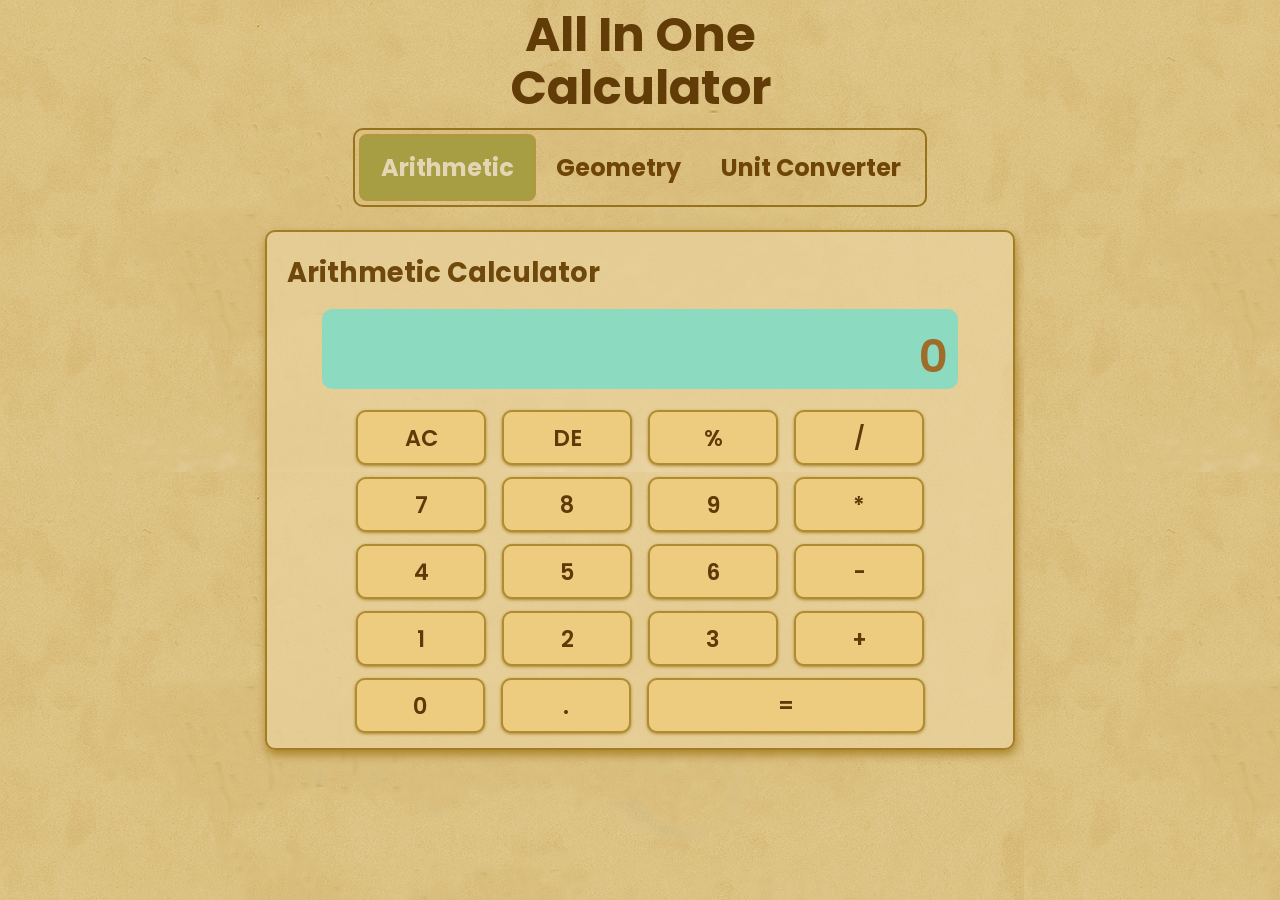
==== commit 2ef569d6: "commit" ====
--- a/index.html
+++ b/index.html
@@ -4,7 +4,8 @@
     <meta charset="UTF-8" />
     <meta name="viewport" content="width=device-width, initial-scale=1.0" />
     <title>All In One Calculator</title>
-    <link rel="stylesheet" href="/style.css" />
+    <link rel="icon" type="image/png" href="/images/favicon.png" />
+    <link rel="stylesheet" href="style.css" />
   </head>
   <body>
     <header>
@@ -77,7 +78,7 @@
               <a class="geoLink active2 circleLink"
                 ><img
                   class="img1"
-                  src="../assets/images/circle.png"
+                  src="images/circle.png"
                   style="width: 60px"
                   alt=""
                 />
@@ -86,7 +87,7 @@
               <a class="geoLink squareLink"
                 ><img
                   class="img2"
-                  src="../assets/images/square.png"
+                  src="images/square.png"
                   style="width: 60px"
                   alt=""
                 />
@@ -95,7 +96,7 @@
               <a class="geoLink rectangleLink"
                 ><img
                   class="img3"
-                  src="../assets/images/rectagle.png"
+                  src="images/rectagle.png"
                   style="width: 70px; height: 55px"
                   alt=""
                 />
@@ -107,7 +108,7 @@
               <a class="geoLink cubeLink"
                 ><img
                   class="img4"
-                  src="../assets/images/cube.png"
+                  src="images/cube.png"
                   style="width: 60px"
                   alt=""
                 />
@@ -116,7 +117,7 @@
               <a class="geoLink sphereLink"
                 ><img
                   class="img5"
-                  src="../assets/images/sphere.png"
+                  src="images/sphere.png"
                   style="width: 60px"
                   alt=""
                 />
@@ -125,7 +126,7 @@
               <a class="geoLink cylinderLink"
                 ><img
                   class="img6"
-                  src="../assets/images/cylinder.png"
+                  src="images/cylinder.png"
                   style="width: 60px; height: 60px"
                   alt=""
                 />
@@ -431,7 +432,7 @@
               <a class="unitLink active1 lengthLink"
                 ><img
                   class="img7"
-                  src="../assets/images/length.png"
+                  src="images/length.png"
                   style="width: 90px"
                   alt=""
                 /><span>Length</span></a
@@ -439,7 +440,7 @@
               <a class="unitLink weightLink"
                 ><img
                   class="img8"
-                  src="../assets/images/weight.png"
+                  src="images/weight.png"
                   style="width: 90px"
                   alt=""
                 /><span>Weight</span></a
@@ -447,7 +448,7 @@
               <a class="unitLink timeLink"
                 ><img
                   class="img9"
-                  src="../assets/images/time.png"
+                  src="images/time.png"
                   style="width: 60px"
                   alt=""
                 /><span>Time</span></a
@@ -458,7 +459,7 @@
               <a class="unitLink temperatureLink"
                 ><img
                   class="img10"
-                  src="../assets/images/temp.png"
+                  src="images/temp.png"
                   style="width: 60px"
                   alt=""
                 /><span>Temperature</span></a
@@ -466,7 +467,7 @@
               <a class="unitLink volumeLink"
                 ><img
                   class="img11"
-                  src="../assets/images/volume.png"
+                  src="images/volume.png"
                   style="width: 60px"
                   alt=""
                 /><span>Volume</span></a
@@ -474,7 +475,7 @@
               <a class="unitLink currencyLink"
                 ><img
                   class="img12"
-                  src="../assets/images/currency.png"
+                  src="images/currency.png"
                   style="width: 40px"
                   alt=""
                 /><span>Currency</span></a
@@ -657,6 +658,6 @@
       </div>
     </div>
 
-    <script src="/main.js"></script>
+    <script src="main.js"></script>
   </body>
 </html>
--- a/style.css
+++ b/style.css
@@ -8,8 +8,7 @@
 body{
     width: 100vw;
     height: 100vh;
-    background: url(../assets/images/background.png) no-repeat center center/cover;
-    
+    background: url('/images/background.png');
 }
 header{
     display: flex;
@@ -39,6 +38,7 @@
     border: 2.5px solid #98731d;
     border-radius: 10px;
     background-color: transparent;
+    padding: 4px;
 }
 
 .nav a{
@@ -277,7 +277,8 @@
 }
 
 .cal:hover{
-    background-color: #428ad7;
+    background-color: #a79d43;
+    color: #ecdcc4e3;
 }
 
 .fd{
@@ -377,7 +378,7 @@
 /* Unit Converter */
 .unitConverter{
     width: 750px;
-    height: 520px;
+    height: 538px;
     padding: 20px;
     background-color: #ecd6a29f;
     box-shadow: 1px 5px 10px #9b7110be;
@@ -387,6 +388,7 @@
     justify-content: center;
     align-items: center;
     display: none;
+    margin-bottom: 20px;
 }
 
 
@@ -399,7 +401,6 @@
 .left{
     margin-left: 10px;
     height: 424px;
-    /* width: 280px; */
     color: #5e440e;
     border: 2px solid #9d7f2e;
     display: flex;
@@ -415,12 +416,17 @@
     flex-direction: column;
     align-items: center;
     border: 2px solid #9d7f2e;
-    margin: 24px 12px;
+    margin: 24px 10px;
     border-radius: 17px;
     cursor: pointer;
     font-weight: 600;
-}
-
+    transition: all 0.2s ease;
+}
+
+.left a:hover{
+    transform: translateY(-1px);
+    box-shadow: 0 2px 10px 2px #00000040;
+}
 .l1 a{
     transition: 0.1s;
     margin: 30px 12px;
@@ -508,7 +514,8 @@
     margin-top: 40px;
 }
 .units button:hover{
-    background-color: #428ad7;
+    background-color: #a79d43;
+    color: #ecdcc4e3;
 }
 #result{
     width: 95%;
@@ -608,6 +615,7 @@
     }
     .geometry {
         flex-direction: column;
+        margin-bottom: 20px;
     }
     .geometry .left{
         flex-direction: row;
@@ -644,6 +652,12 @@
         font-size: 6vw;
     }
    
+    #unitSelect, #unitSelectSphere, #unitSelectCube, #unitSelectRect, #unitSelectCyl, #unitSelectSquare{
+        height: 7vw;
+        font-size: 3vw;
+        width: 14vw;
+        margin-top: 1.3vw;
+    }
     .img1, .img2, .img4, .img5, .img6{
         width: 10vw !important;
         height: 10vw !important;
@@ -693,6 +707,9 @@
     }
     #circleResult {
         width: 98%;
+    }
+    .outputCircle, .outputSquare, .outputRect, .outputCube, .outputSphere, .outputCyl{
+        font-size: 4vw !important;
     }
 
 
@@ -738,6 +755,7 @@
         h4{
             font-size: 5vw;
             text-align: center;
+            color: rgba(111, 72, 11);
         }
         p{
             font-size: 3vw;
@@ -776,4 +794,4 @@
     #result .outputValue {
         font-size: 4vw;
     }
-}+}
